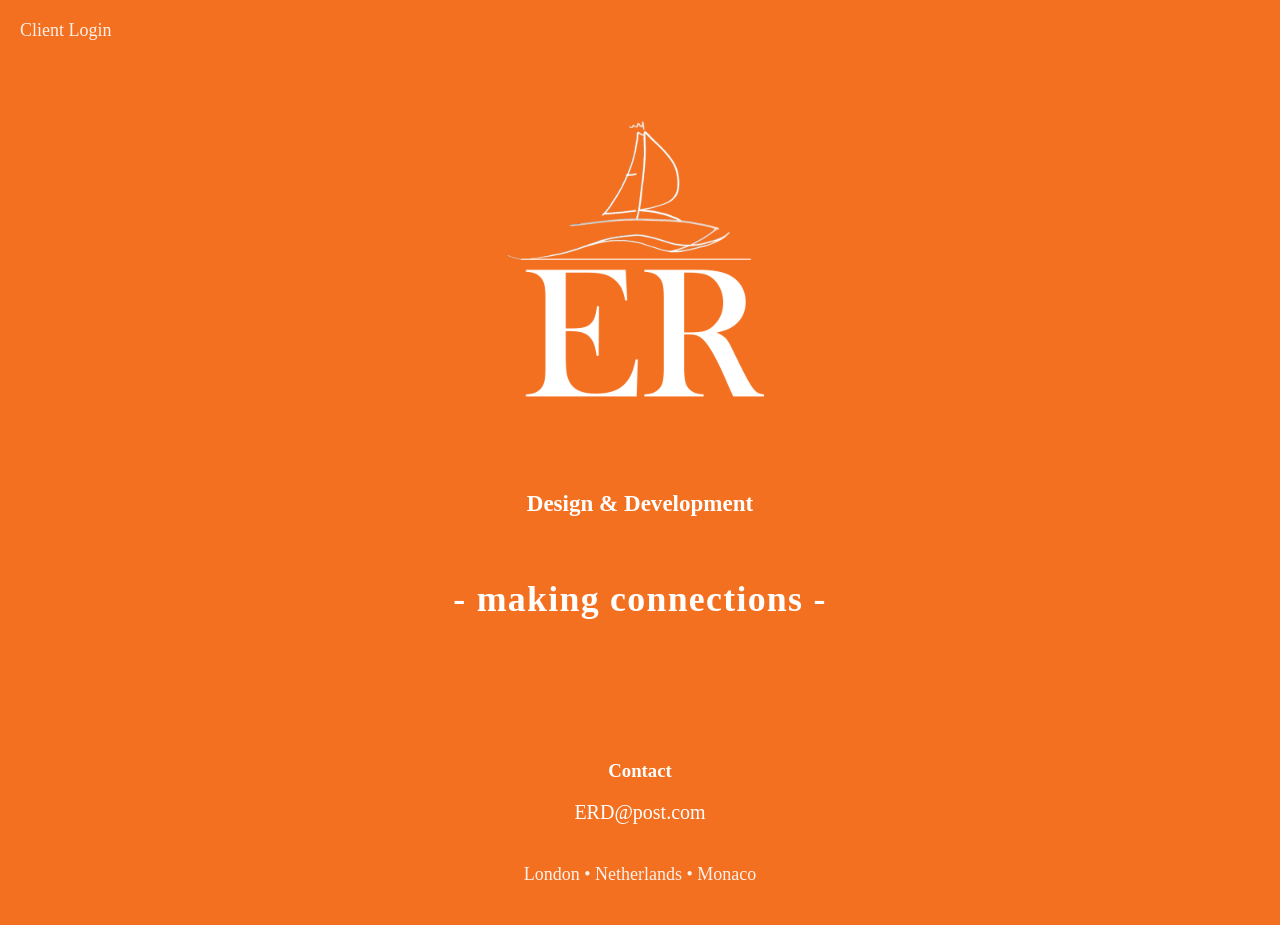
==== index.html @ bdde9991 "Add files via upload" ====
<!DOCTYPE html>
<html lang="en">
<head>
    <meta charset="UTF-8">
    <meta name="viewport" content="width=device-width, initial-scale=1.0">
    <title>ER</title>
    <link rel="stylesheet" href="style.css">
</head>

<body>

    <!-- CLIENT LOGIN BUTTON -->
    <header>
        <a href="/login.html" class="login-link">Client Login</a>
    </header>

    <!-- HERO SECTION -->
    <section class="hero">
        <div class="hero-content">
<img src="ERboat260224.png" alt="ER Logo" class="hero-logo">
<h2 class="subtitle">Design & Development</h2>
<h3 class="subtitle-2">- making connections -</h3>
        </div>
    </section>


    <!-- CONTACT -->
    <section class="contact">
        <h3>Contact</h3>
        <a href="mailto:ERD@post.com">ERD@post.com</a>
    </section>

    <!-- FOOTER -->
    <footer>
        London • Netherlands • Monaco
    </footer>

</body>
</html>
---- style.css ----
/* GLOBAL */
body {
    margin: 0;
    padding: 0;
    background-color: #f37020; /* Your orange */
    color: white;
    font-family: "Baskerville", "Libre Baskerville", serif;
    text-align: center;
}

/* CLIENT LOGIN */
header {
    position: absolute;
    top: 20px;
    left: 20px;
    z-index: 9999; /* ensures the button is clickable */
}

.login-link {
    color: white;
    text-decoration: none;
    font-size: 18px;
    opacity: 0.9;
}

.login-link:hover {
    opacity: 1;
}

/* HERO SECTION */
.hero {
    height: 80vh;
    display: flex;
    justify-content: center;
    align-items: center;
}

.hero-content {
    display: flex;
    flex-direction: column; /* vertical stacking */
    align-items: center;    /* center horizontally */
    gap: 2vw;               /* responsive spacing */
}

.hero-logo {
    width: 40vw;        /* scaled-down logo */
    max-width: 400px;   /* cap on large screens */
    height: auto;
    display: block;
    margin: 0 auto;
}

.subtitle {
    font-size: 3vw;
    margin: 0;
}

.subtitle-2 {
    font-size: 2.8vw;
    margin-top: 1em;
    letter-spacing: 0.1vw;
}



/* MOBILE RESPONSIVENESS */
@media (max-width: 600px) {
    .hero-content {
        gap: 4vw; /* more breathing room on phones */
    }

    .hero-logo {
        width: 55vw;      /* slightly larger on mobile */
        max-width: 300px;
    }

    .subtitle {
        font-size: 6vw;
    }
}

/* CONTACT SECTION */
.contact {
    margin: 40px 0;
}

.contact h4 {
    font-size: 24px;
    margin-bottom: 10px;
}

.contact a {
    color: white;
    text-decoration: none;
    font-size: 20px;
}

/* FOOTER */
footer {
    margin-bottom: 40px;
    font-size: 18px;
    opacity: 0.9;
}

/* DESKTOP‑ONLY: smaller subtitle */
@media (min-width: 1024px) {
    .subtitle {
        font-size: 1.8vw;
    }
}
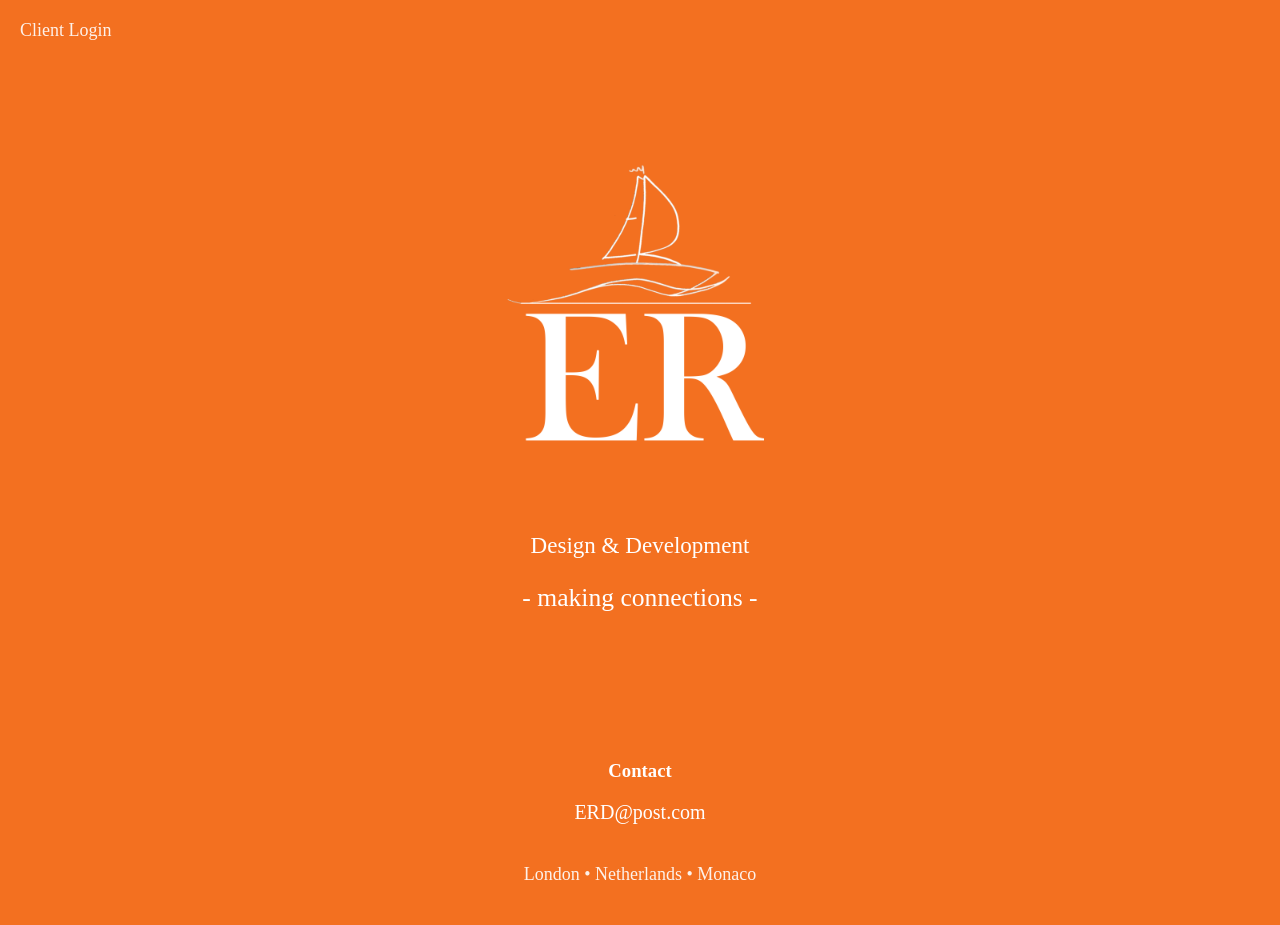
==== commit 1db7c14c: "Add files via upload" ====
--- a/index.html
+++ b/index.html
@@ -4,7 +4,7 @@
     <meta charset="UTF-8">
     <meta name="viewport" content="width=device-width, initial-scale=1.0">
     <title>ER</title>
-    <link rel="stylesheet" href="style.css">
+    <link rel="stylesheet" href="style.css?v=2">
 </head>
 
 <body>
@@ -17,9 +17,9 @@
     <!-- HERO SECTION -->
     <section class="hero">
         <div class="hero-content">
-<img src="ERboat260224.png" alt="ER Logo" class="hero-logo">
-<h2 class="subtitle">Design & Development</h2>
-<h3 class="subtitle-2">- making connections -</h3>
+        <img src="ERboat260224.png" class="hero-logo" alt="ER Logo">
+        <h2 class="subtitle">Design & Development</h2>
+        <h3 class="subtitle-2">- making connections -</h3>
         </div>
     </section>
 
--- a/style.css
+++ b/style.css
@@ -50,15 +50,13 @@
     margin: 0 auto;
 }
 
-.subtitle {
-    font-size: 3vw;
+.subtitle,
+.subtitle-2 {
+    font-size: 2vw;
     margin: 0;
-}
-
-.subtitle-2 {
-    font-size: 2.8vw;
-    margin-top: 1em;
-    letter-spacing: 0.1vw;
+    letter-spacing: 0;   /* identical */
+    line-height: 1.1;    /* identical */
+    font-weight: 400;    /* identical */
 }
 
 
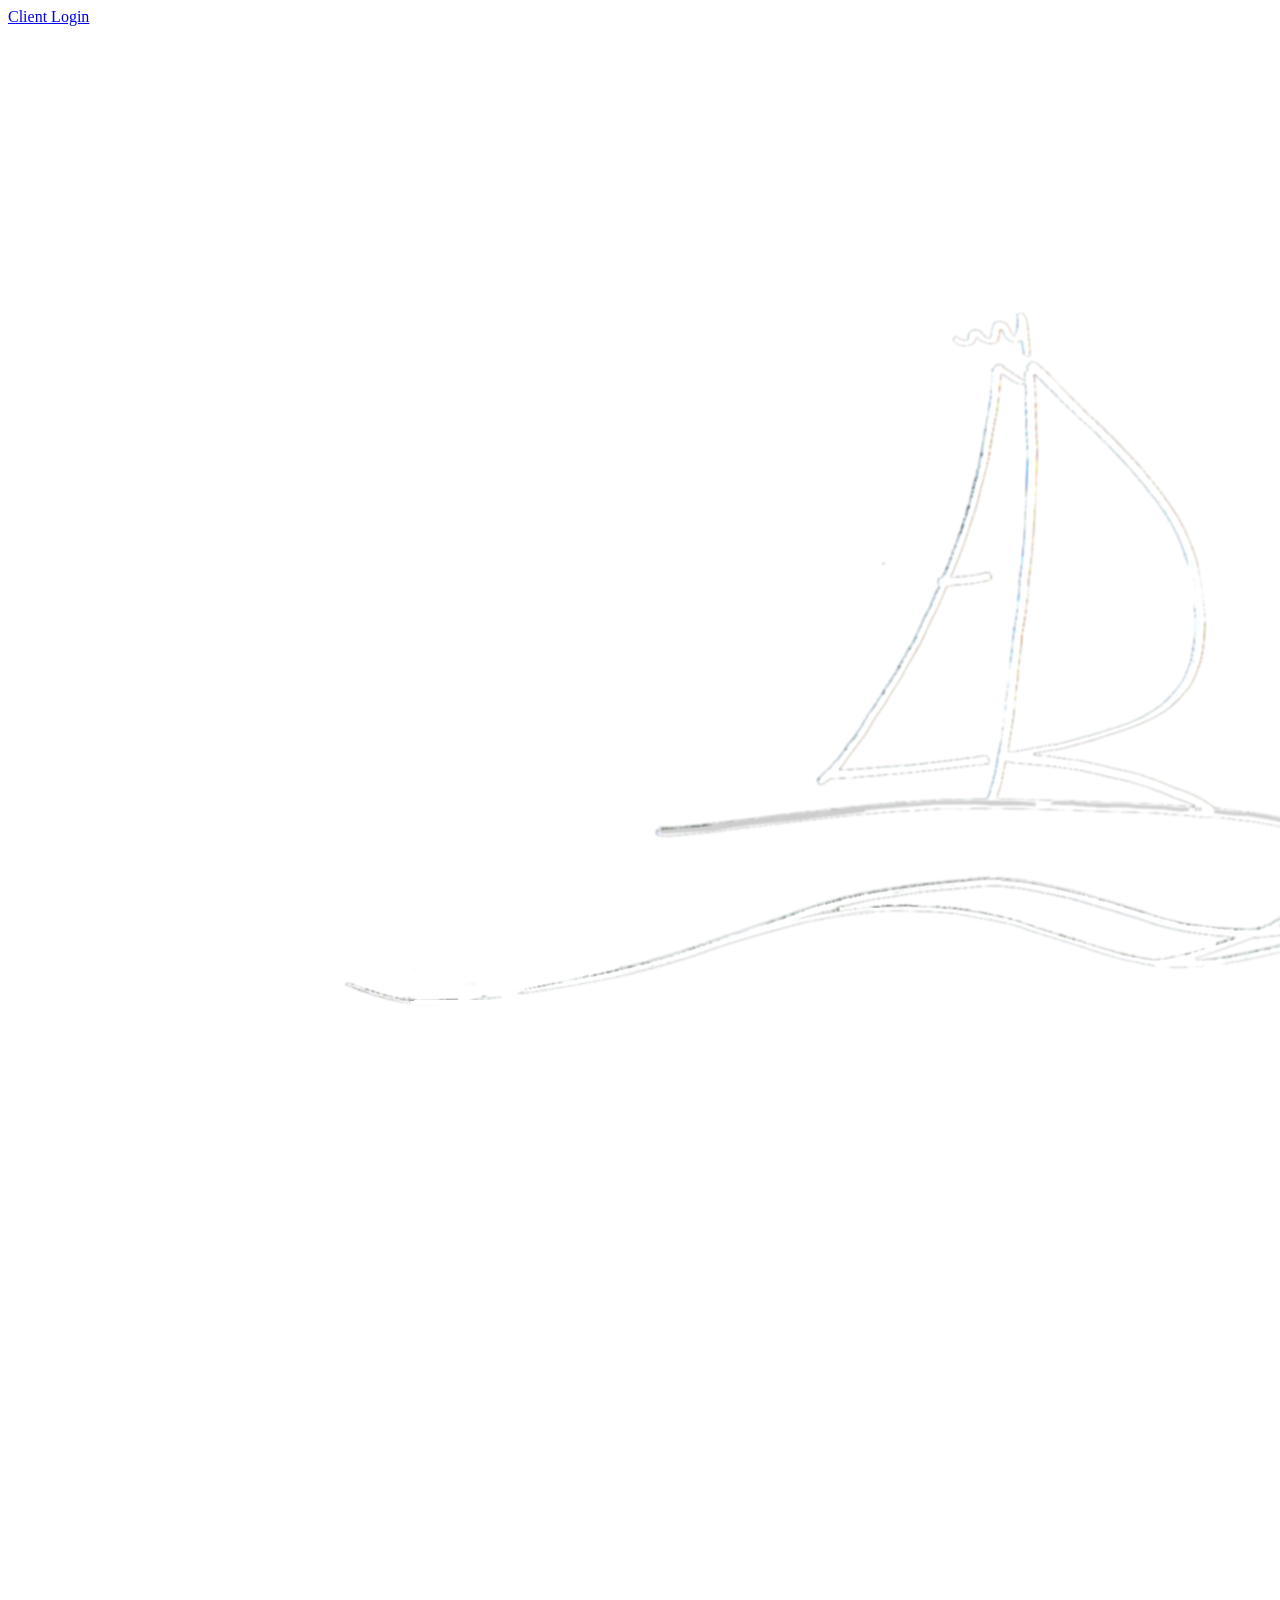
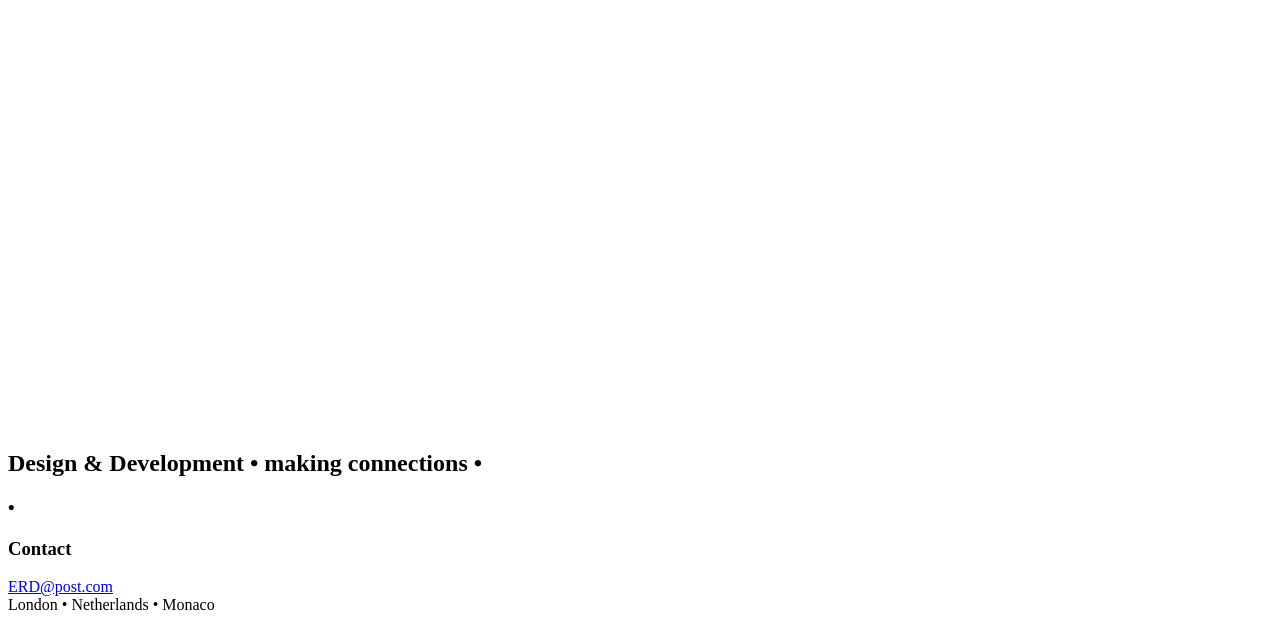
==== commit 1e2f35fc: "Add files via upload" ====
--- a/index.html
+++ b/index.html
@@ -11,15 +11,15 @@
 
     <!-- CLIENT LOGIN BUTTON -->
     <header>
-        <a href="/login.html" class="login-link">Client Login</a>
+        <a href="/clients.html" class="login-link">Client Login</a>
     </header>
 
     <!-- HERO SECTION -->
     <section class="hero">
         <div class="hero-content">
         <img src="ERboat260224.png" class="hero-logo" alt="ER Logo">
-        <h2 class="subtitle">Design & Development</h2>
-        <h3 class="subtitle-2">- making connections -</h3>
+        <h2 class="subtitle">Design & Development • making connections •</h2>
+        <h3 class="subtitle-2">•</h3>
         </div>
     </section>
 
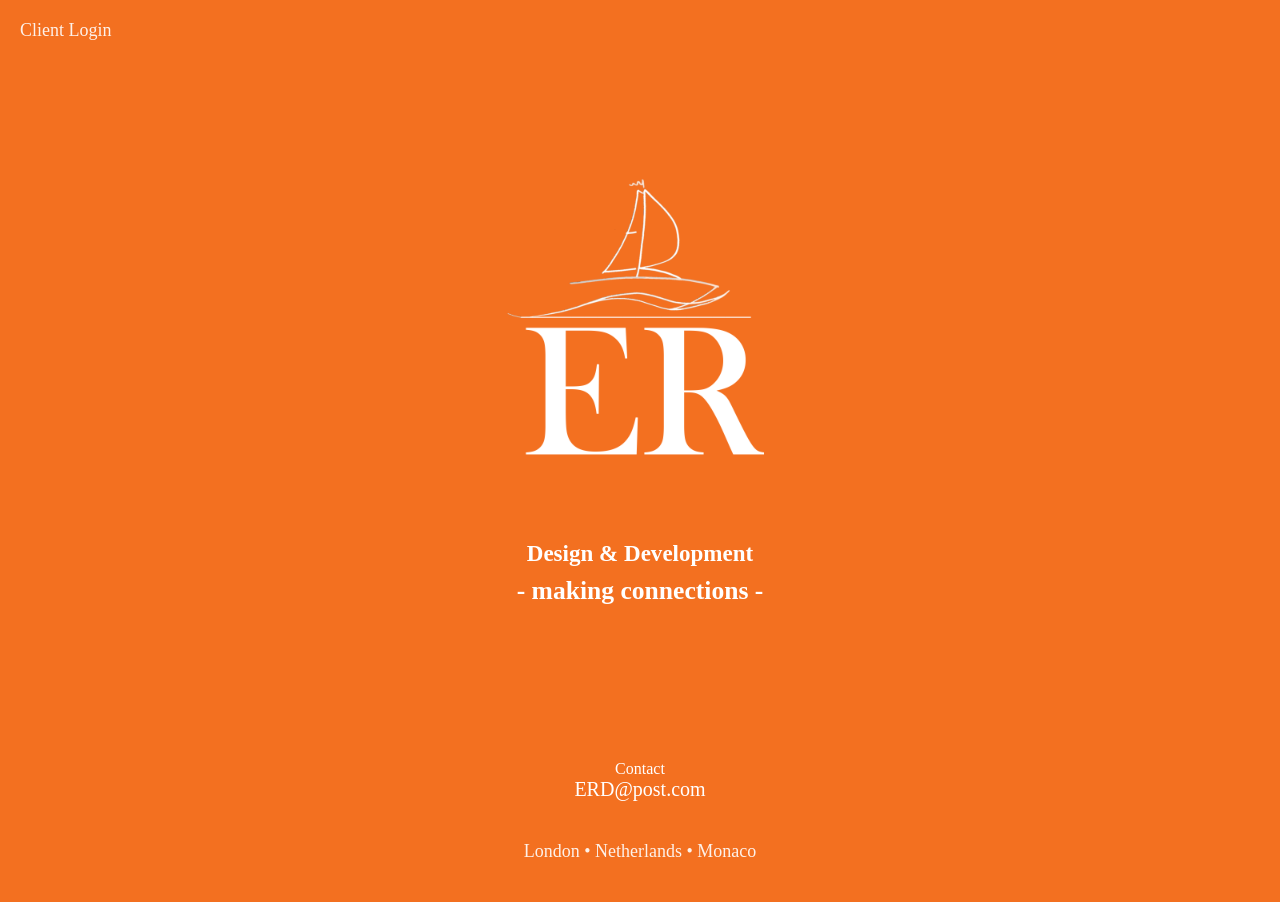
==== commit a44707b9: "Add files via upload" ====
--- a/index.html
+++ b/index.html
@@ -4,22 +4,22 @@
     <meta charset="UTF-8">
     <meta name="viewport" content="width=device-width, initial-scale=1.0">
     <title>ER</title>
-    <link rel="stylesheet" href="style.css?v=2">
+    <link rel="stylesheet" href="style.css">
 </head>
 
 <body>
 
     <!-- CLIENT LOGIN BUTTON -->
     <header>
-        <a href="/clients.html" class="login-link">Client Login</a>
+        <a href="clients.html" class="login-link">Client Login</a>
     </header>
 
     <!-- HERO SECTION -->
     <section class="hero">
         <div class="hero-content">
         <img src="ERboat260224.png" class="hero-logo" alt="ER Logo">
-        <h2 class="subtitle">Design & Development • making connections •</h2>
-        <h3 class="subtitle-2">•</h3>
+        <h2 class="subtitle">Design & Development</h2>
+        <h2 class="subtitle-2">- making connections -</h2>
         </div>
     </section>
 
--- a/style.css
+++ b/style.css
@@ -0,0 +1,117 @@
+/* GLOBAL */
+body {
+    margin: 0;
+    padding: 0;
+    background-color: #f37020; /* Your orange */
+    color: white;
+    font-family: "Baskerville", "Libre Baskerville", serif;
+    text-align: center;
+}
+
+/* CLIENT LOGIN */
+header {
+    position: absolute;
+    top: 20px;
+    left: 20px;
+    z-index: 9999; /* ensures the button is clickable */
+}
+
+.login-link {
+    color: white;
+    text-decoration: none;
+    font-size: 18px;
+    opacity: 0.9;
+}
+
+.login-link:hover {
+    opacity: 1;
+}
+
+/* HERO SECTION */
+.hero {
+    height: 80vh;
+    display: flex;
+    justify-content: center;
+    align-items: center;
+}
+
+.hero-content {
+    display: flex;
+    flex-direction: column; /* vertical stacking */
+    align-items: center;    /* center horizontally */
+    gap: 2vw;               /* responsive spacing */
+}
+
+.hero-logo {
+    width: 40vw;        /* scaled-down logo */
+    max-width: 400px;   /* cap on large screens */
+    height: auto;
+    display: block;
+    margin: 0 auto;
+}
+
+/* Reset browser defaults for headings */
+h2, h3 {
+    margin: 0;
+    padding: 0;
+    font-weight: inherit;
+    font-size: inherit;
+    line-height: inherit;
+}
+
+.subtitle,
+.subtitle-2 {
+    font-size: 2vw;
+    margin: 0;
+    letter-spacing: 0;   /* identical */
+    line-height: 0.5;    /* identical */
+    font-weight: 700;    /* identical */
+}
+
+
+
+/* MOBILE RESPONSIVENESS */
+@media (max-width: 600px) {
+    .hero-content {
+        gap: 4vw; /* more breathing room on phones */
+    }
+
+    .hero-logo {
+        width: 55vw;      /* slightly larger on mobile */
+        max-width: 300px;
+    }
+
+    .subtitle {
+        font-size: 6vw;
+    }
+}
+
+/* CONTACT SECTION */
+.contact {
+    margin: 40px 0;
+}
+
+.contact h4 {
+    font-size: 24px;
+    margin-bottom: 10px;
+}
+
+.contact a {
+    color: white;
+    text-decoration: none;
+    font-size: 20px;
+}
+
+/* FOOTER */
+footer {
+    margin-bottom: 40px;
+    font-size: 18px;
+    opacity: 0.9;
+}
+
+/* DESKTOP‑ONLY: smaller subtitle */
+@media (min-width: 1024px) {
+    .subtitle {
+        font-size: 1.8vw;
+    }
+}
